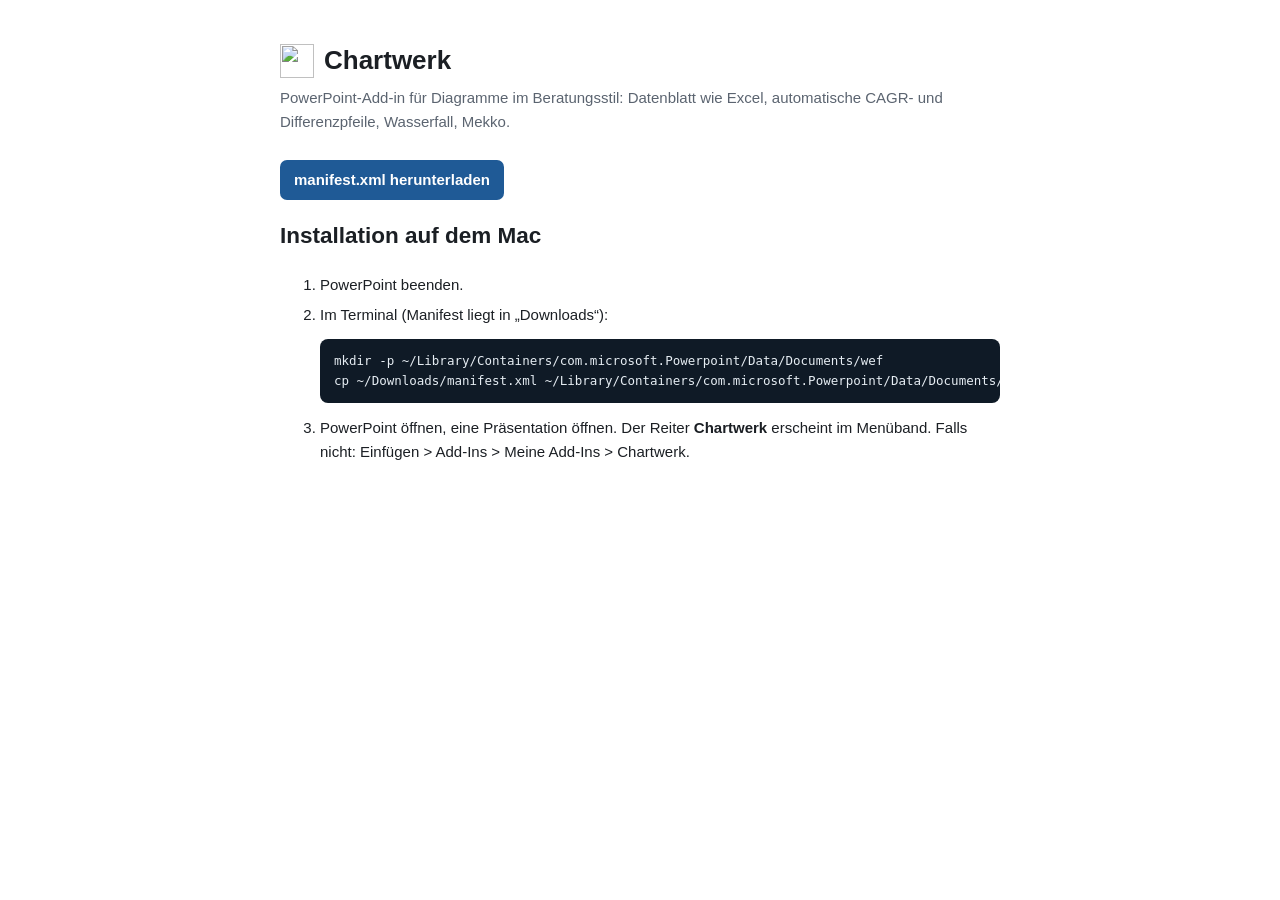
==== src/index.html @ 75b0667c "Chartwerk 1.0: PowerPoint-Add-in mit Datenblatt, Pfeilen und 7 Diagrammtypen Co-Authored-By: Claude " ====
<!DOCTYPE html>
<html lang="de">
<head>
  <meta charset="utf-8">
  <meta name="viewport" content="width=device-width, initial-scale=1">
  <title>Chartwerk für PowerPoint</title>
  <style>
    body { font: 15px/1.6 -apple-system, BlinkMacSystemFont, "Segoe UI", Helvetica, Arial, sans-serif; color: #1b1f24; max-width: 720px; margin: 40px auto; padding: 0 20px; }
    h1 { font-size: 26px; margin: 0 0 4px; display: flex; align-items: center; gap: 10px; }
    .sub { color: #5b6470; margin: 0 0 26px; }
    code { background: #f2f4f7; padding: 2px 5px; border-radius: 4px; font-size: 13px; }
    pre { background: #0f1a26; color: #e6edf3; padding: 12px 14px; border-radius: 8px; overflow: auto; font-size: 12.5px; }
    a.btn { display: inline-block; background: #1f5a96; color: #fff; text-decoration: none; padding: 8px 14px; border-radius: 7px; font-weight: 600; }
    li { margin-bottom: 6px; }
  </style>
</head>
<body>
  <h1><img src="assets/icon-64.png" width="34" height="34" alt=""> Chartwerk</h1>
  <p class="sub">PowerPoint-Add-in für Diagramme im Beratungsstil: Datenblatt wie Excel, automatische CAGR- und Differenzpfeile, Wasserfall, Mekko.</p>
  <p><a class="btn" href="manifest.xml" download>manifest.xml herunterladen</a></p>
  <h2>Installation auf dem Mac</h2>
  <ol>
    <li>PowerPoint beenden.</li>
    <li>Im Terminal (Manifest liegt in „Downloads“):
      <pre>mkdir -p ~/Library/Containers/com.microsoft.Powerpoint/Data/Documents/wef
cp ~/Downloads/manifest.xml ~/Library/Containers/com.microsoft.Powerpoint/Data/Documents/wef/chartwerk.xml</pre></li>
    <li>PowerPoint öffnen, eine Präsentation öffnen. Der Reiter <b>Chartwerk</b> erscheint im Menüband. Falls nicht: Einfügen &gt; Add-Ins &gt; Meine Add-Ins &gt; Chartwerk.</li>
  </ol>
</body>
</html>
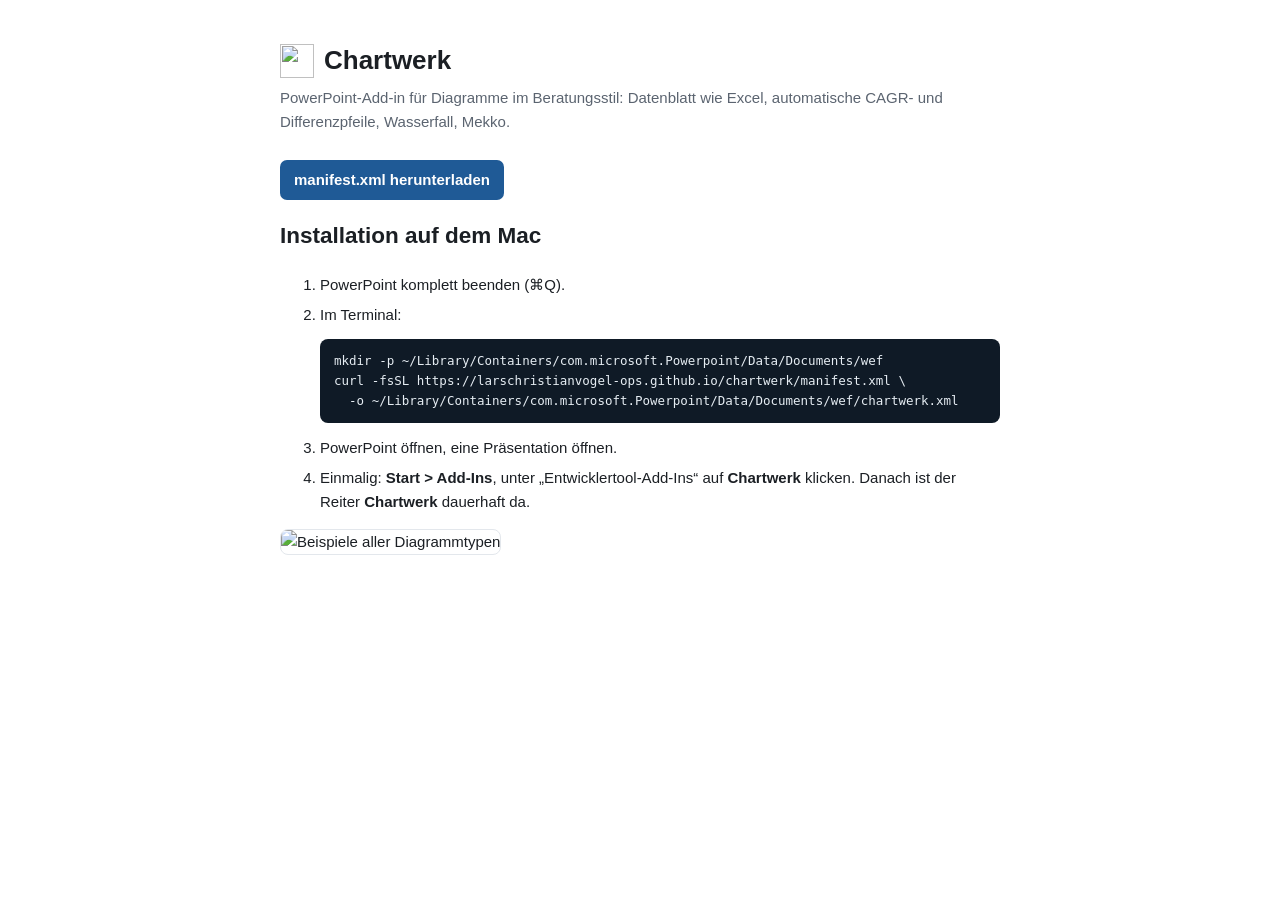
==== commit a9910cfd: "Diagramm übernimmt leeren Inhaltsplatzhalter; Anleitung ergänzt Co-Authored-By: Claude Opus 5.5 <nor" ====
--- a/src/index.html
+++ b/src/index.html
@@ -20,11 +20,14 @@
   <p><a class="btn" href="manifest.xml" download>manifest.xml herunterladen</a></p>
   <h2>Installation auf dem Mac</h2>
   <ol>
-    <li>PowerPoint beenden.</li>
-    <li>Im Terminal (Manifest liegt in „Downloads“):
+    <li>PowerPoint komplett beenden (⌘Q).</li>
+    <li>Im Terminal:
       <pre>mkdir -p ~/Library/Containers/com.microsoft.Powerpoint/Data/Documents/wef
-cp ~/Downloads/manifest.xml ~/Library/Containers/com.microsoft.Powerpoint/Data/Documents/wef/chartwerk.xml</pre></li>
-    <li>PowerPoint öffnen, eine Präsentation öffnen. Der Reiter <b>Chartwerk</b> erscheint im Menüband. Falls nicht: Einfügen &gt; Add-Ins &gt; Meine Add-Ins &gt; Chartwerk.</li>
+curl -fsSL https://larschristianvogel-ops.github.io/chartwerk/manifest.xml \
+  -o ~/Library/Containers/com.microsoft.Powerpoint/Data/Documents/wef/chartwerk.xml</pre></li>
+    <li>PowerPoint öffnen, eine Präsentation öffnen.</li>
+    <li>Einmalig: <b>Start &gt; Add-Ins</b>, unter „Entwicklertool-Add-Ins“ auf <b>Chartwerk</b> klicken. Danach ist der Reiter <b>Chartwerk</b> dauerhaft da.</li>
   </ol>
+  <p><img src="vorschau.png" alt="Beispiele aller Diagrammtypen" style="max-width:100%;border-radius:8px;border:1px solid #e3e7ec"></p>
 </body>
 </html>
